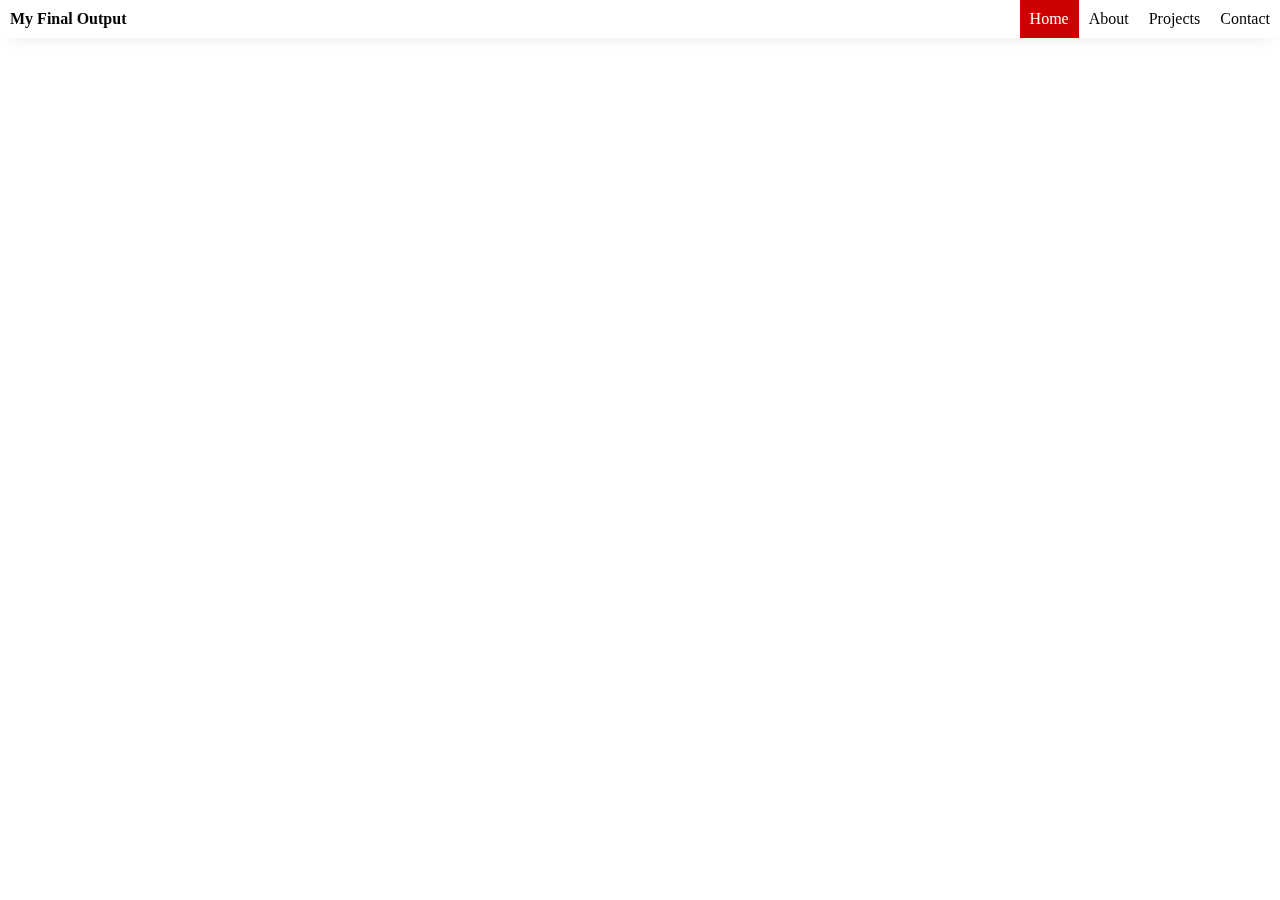
==== index.html @ 0d3b554d "Add files via upload" ====
<!DOCTYPE html>
<html>
<head lang="en">
	<meta charset="utf-8">
	<meta name="viewport" content="width=device-width, initial-scale=1">
	<title>Ict Final Output | Home</title>
	<link rel="stylesheet" type="text/css" href="styles/style.css">
</head>
<body>
	<div class="nav-container">
		<div class="nameplate">My Final Output</div>
		<div class="nav-button main"><a href="Home.html" title="Home">Home</a></div>
		<div class="nav-button"><a href="About.html" title="About Me :)">About</a></div>
		<div class="nav-button"><a href="Projects.html" title="Projects/Portfolio">Projects</a></div>
		<div class="nav-button"><a href="Contact.html" title="Contact Me!">Contact</a></div>
	</div>
	<div class="intro">
		<h1 style="text-align: left;">Hi!</h1>
		<p>Lorem ipsum dolor sit amet, consectetur adipisicing elit, sed do eiusmod
		tempor incididunt ut labore et dolore magna aliqua. Ut enim ad minim veniam,
		quis nostrud exercitation ullamco laboris nisi ut aliquip ex ea commodo
		consequat. Duis aute irure dolor in reprehenderit in voluptate velit esse
		cillum dolore eu fugiat nulla pariatur. Excepteur sint occaecat cupidatat non
		proident, sunt in culpa qui officia deserunt mollit anim id est laborum.</p>
	</div>
</body>
</html>
---- styles/style.css ----
hr {
	border: 2px solid #cc0000;
}

a {
	text-decoration: none;
	color: inherit;
}

* {
	font-family: Calibri;
	margin: 0;
	padding: 0;
}

.intro {
	padding: 95px 0px;
	color: white;
	margin-bottom: 2.5%;
}

.intro > div {
	text-align: center;
}

.nav-container {
	display: flex;
	flex-flow: wrap;
	position: fixed;
	top: 0;
	right: 0;
	background-color: white;
	width: 100%;
	justify-content: right;
	box-shadow: 1px 10px 15px -10px rgba(0, 0, 0, 0.1);
}

.nameplate {
	position: sticky;
	right: 100%;
	font-weight: bold;
}

.nav-container > div {
	padding: 10px;
	font-size: 16px;
}

.nav-button:hover {
	text-decoration: underline;
	color: #cc0000;
}

.main {
	background-color: #cc0000;
	color: white!important;
}
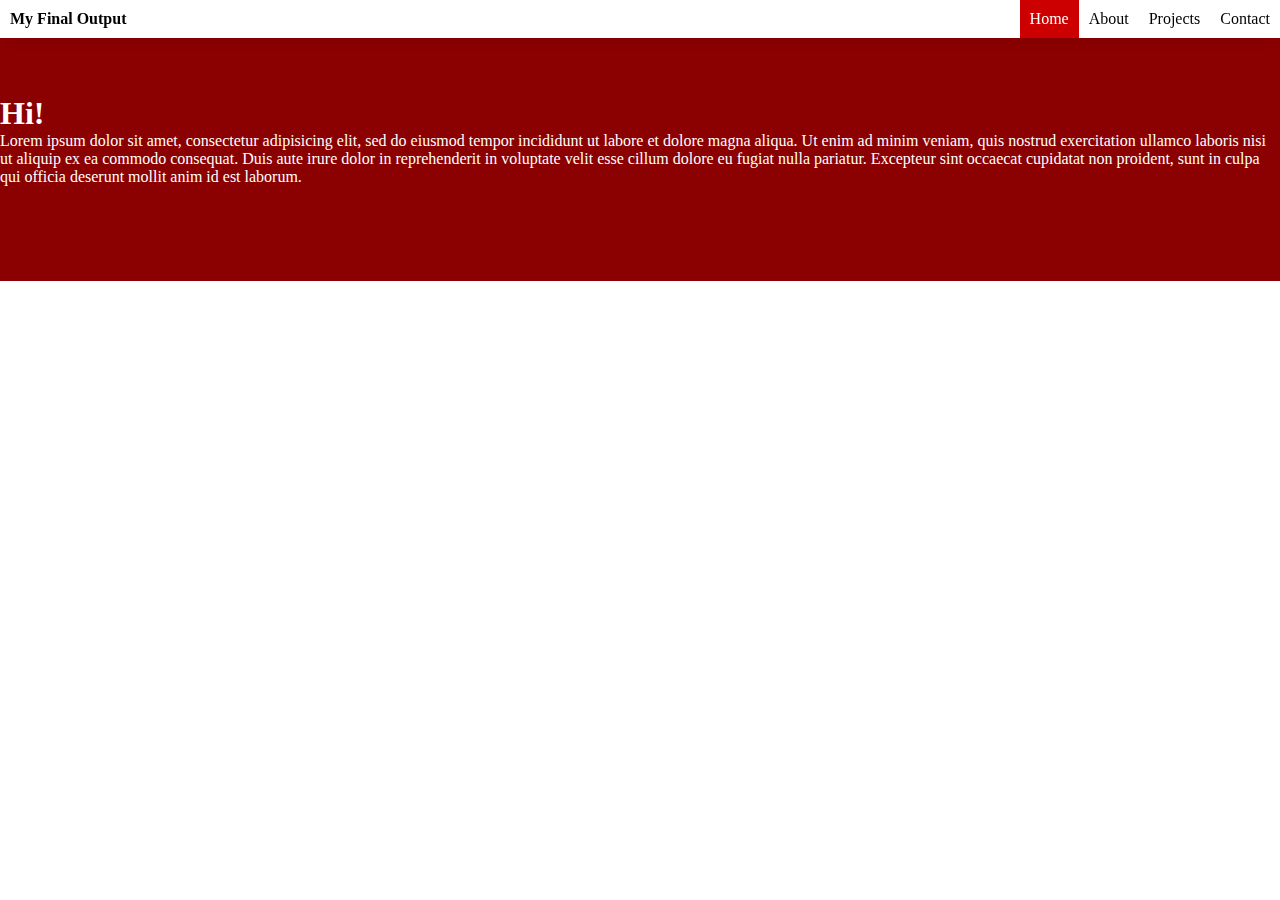
==== commit e6d1a008: "Add files via upload" ====
--- a/index.html
+++ b/index.html
@@ -9,10 +9,10 @@
 <body>
 	<div class="nav-container">
 		<div class="nameplate">My Final Output</div>
-		<div class="nav-button main"><a href="Home.html" title="Home">Home</a></div>
-		<div class="nav-button"><a href="About.html" title="About Me :)">About</a></div>
-		<div class="nav-button"><a href="Projects.html" title="Projects/Portfolio">Projects</a></div>
-		<div class="nav-button"><a href="Contact.html" title="Contact Me!">Contact</a></div>
+		<div class="nav-button main"><a href="index.html" title="Home">Home</a></div>
+		<div class="nav-button"><a href="about.html" title="About Me :)">About</a></div>
+		<div class="nav-button"><a href="portfolio.html" title="Projects/Portfolio">Projects</a></div>
+		<div class="nav-button"><a href="contact.html" title="Contact Me!">Contact</a></div>
 	</div>
 	<div class="intro">
 		<h1 style="text-align: left;">Hi!</h1>
--- a/styles/style.css
+++ b/styles/style.css
@@ -1,5 +1,7 @@
 hr {
 	border: 2px solid #cc0000;
+	margin-bottom: 10px;
+	border-collapse: collapse;
 }
 
 a {
@@ -16,6 +18,7 @@
 .intro {
 	padding: 95px 0px;
 	color: white;
+	background-color: darkred;
 	margin-bottom: 2.5%;
 }
 
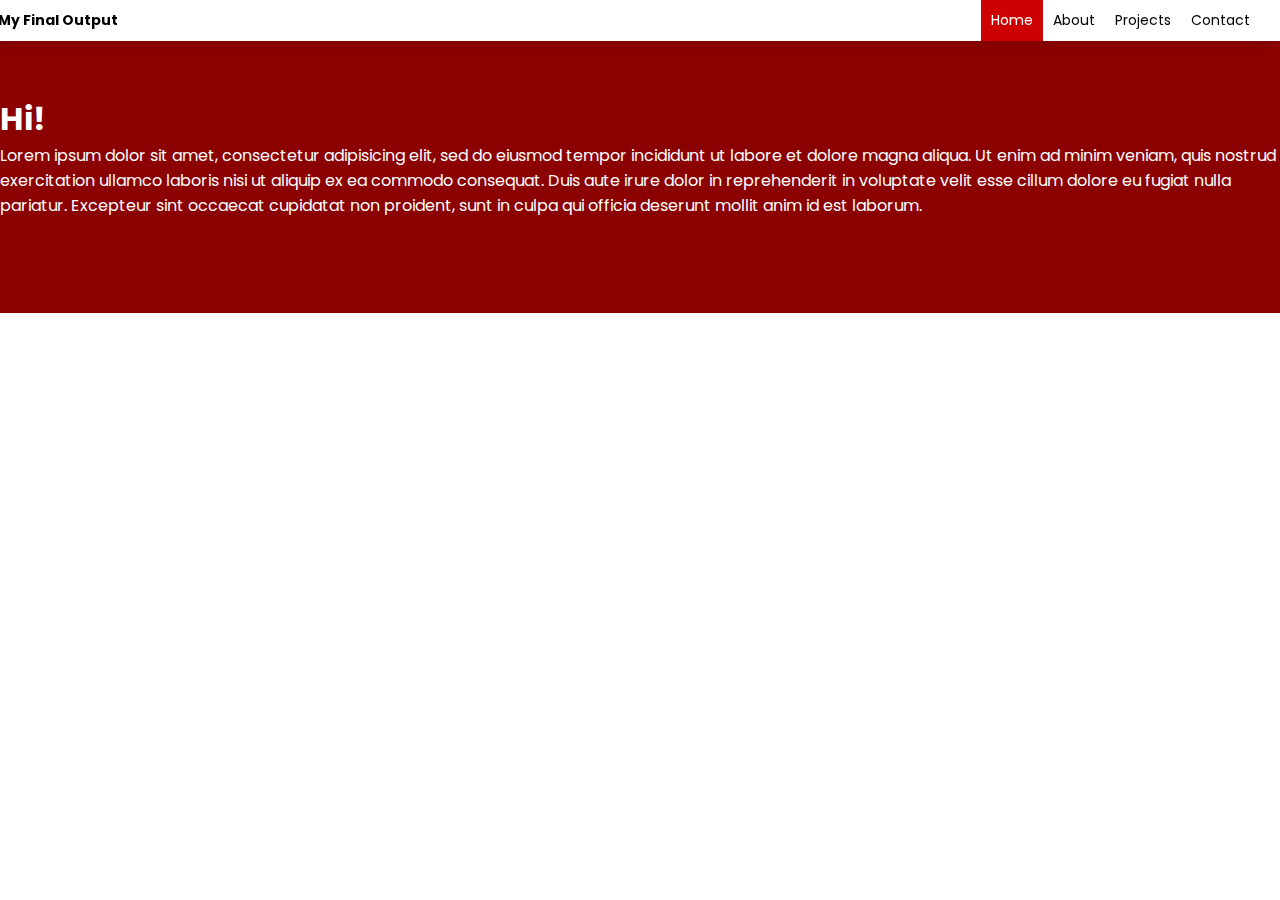
==== commit 1d441344: "Add files via upload" ====
--- a/index.html
+++ b/index.html
@@ -5,6 +5,8 @@
 	<meta name="viewport" content="width=device-width, initial-scale=1">
 	<title>Ict Final Output | Home</title>
 	<link rel="stylesheet" type="text/css" href="styles/style.css">
+	<link rel="stylesheet"href="https://cdnjs.cloudflare.com/ajax/libs/animate.css/4.1.1/animate.min.css"/>
+	<link href="https://fonts.googleapis.com/css2?family=Poppins:wght@400;500;700&display=swap" rel="stylesheet">
 </head>
 <body>
 	<div class="nav-container">
--- a/styles/style.css
+++ b/styles/style.css
@@ -1,3 +1,8 @@
+::selection {
+	background-color: darkred;
+	color: white;
+}
+
 hr {
 	border: 2px solid #cc0000;
 	margin-bottom: 10px;
@@ -10,16 +15,16 @@
 }
 
 * {
-	font-family: Calibri;
 	margin: 0;
 	padding: 0;
+	font-family: 'Poppins', sans-serif;
 }
 
 .intro {
 	padding: 95px 0px;
 	color: white;
 	background-color: darkred;
-	margin-bottom: 2.5%;
+	margin-bottom: 50px;
 }
 
 .intro > div {
@@ -32,21 +37,24 @@
 	position: fixed;
 	top: 0;
 	right: 0;
+	z-index: 10;
 	background-color: white;
 	width: 100%;
 	justify-content: right;
 	box-shadow: 1px 10px 15px -10px rgba(0, 0, 0, 0.1);
+	padding-right: 20px;
 }
 
 .nameplate {
 	position: sticky;
-	right: 100%;
+	right: 90%;
 	font-weight: bold;
 }
 
 .nav-container > div {
 	padding: 10px;
-	font-size: 16px;
+	font-size: 14px;
+	transition: all 0.2s ease-in-out;
 }
 
 .nav-button:hover {
@@ -57,4 +65,4 @@
 .main {
 	background-color: #cc0000;
 	color: white!important;
-}+}
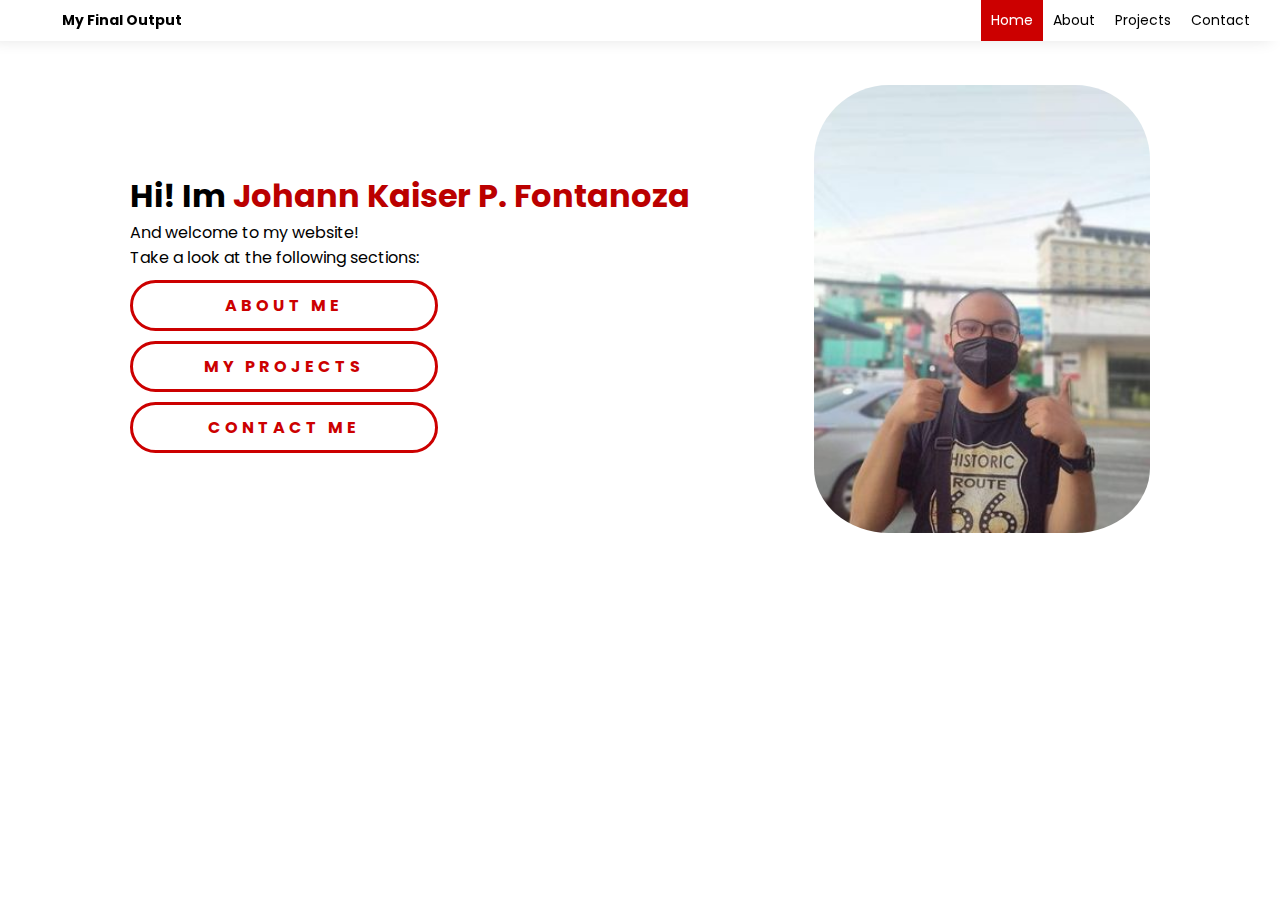
==== commit b285d2d3: "Add files via upload" ====
--- a/index.html
+++ b/index.html
@@ -16,14 +16,17 @@
 		<div class="nav-button"><a href="portfolio.html" title="Projects/Portfolio">Projects</a></div>
 		<div class="nav-button"><a href="contact.html" title="Contact Me!">Contact</a></div>
 	</div>
-	<div class="intro">
-		<h1 style="text-align: left;">Hi!</h1>
-		<p>Lorem ipsum dolor sit amet, consectetur adipisicing elit, sed do eiusmod
-		tempor incididunt ut labore et dolore magna aliqua. Ut enim ad minim veniam,
-		quis nostrud exercitation ullamco laboris nisi ut aliquip ex ea commodo
-		consequat. Duis aute irure dolor in reprehenderit in voluptate velit esse
-		cillum dolore eu fugiat nulla pariatur. Excepteur sint occaecat cupidatat non
-		proident, sunt in culpa qui officia deserunt mollit anim id est laborum.</p>
+	<div class="margin top">	
+		<div class="text animate__animated animate__fadeInTopLeft">
+			<h1>Hi! Im <span style="color: #bb0000;">Johann Kaiser P. Fontanoza</span></h1>
+			<p>And welcome to my website! <br> Take a look at the following sections:</p>
+			<a href="about.html">ABOUT ME</a>
+			<a href="portfolio.html">MY PROJECTS</a>
+			<a href="contact.html">CONTACT ME</a>
+		</div>
+		<div class="picture animate__animated animate__fadeInBottomRight">
+			<img src="images/upaw-photo.jpg">
+		</div>
 	</div>
 </body>
 </html>--- a/styles/style.css
+++ b/styles/style.css
@@ -47,7 +47,7 @@
 
 .nameplate {
 	position: sticky;
-	right: 90%;
+	right: 85%;
 	font-weight: bold;
 }
 
@@ -66,3 +66,437 @@
 	background-color: #cc0000;
 	color: white!important;
 }
+
+/*Portffolio Page*/
+
+.margin {
+	margin: 0 130px;
+}
+
+.portfolio-container-flex {
+	display: flex;
+	flex-wrap: nowrap;
+
+}
+
+.portfolio-container-flex > div {
+	box-shadow: 0px 4px 13px 0px rgba(0, 0, 0, 0.16);
+	border-radius: 3px;
+	padding: 35px 30px;
+	text-align: center;
+	transition: all 0.2s ease-in-out;
+}
+
+.item1 {
+	margin: 20px 20px 20px 0px;
+}
+
+.item2 {
+	margin: 20px;
+}
+
+.item3 {
+	margin: 20px 0px 20px 20px;
+}
+
+img {
+	width: 100%;
+	max-height: 100%;
+	border-radius: 3px 3px 0 0;
+	padding-bottom: 10px;
+}
+
+h2 {
+	margin: 10px 0px;
+}
+
+[class^="item"]:hover {
+	transform: scale(1.05);
+}
+
+.animate__animated.animate__fadeInUp {
+	--animate-duration: 1.25s;
+	overflow: hidden;
+}
+
+[class^="item"] h3 {
+	font-weight: 500;
+}
+
+/*Contact Page*/
+
+.contact-container-grid {
+	display: grid;
+	grid-template-columns: 0.5fr 1fr;
+}
+
+.contact-container-grid > div {
+}
+
+.contact-container-item1 h2{
+	text-align: center;
+	border-right: 2px solid #cc0000;
+	border-top: 3.5px solid #cc0000;
+	border-collapse: collapse;
+	padding: 20px 0px;
+}
+
+.contact-container-item1 p {
+	margin-bottom: 10px;
+}
+
+.contact-container-item2 h2{
+	text-align: right;
+	border-bottom: 3.5px solid #cc0000;
+	border-left: 2px solid #cc0000;
+	border-collapse: collapse;
+	padding: 20px 0px;
+}
+
+.contact-container-item1 ul {
+	list-style-type: none;
+
+} 
+
+.contact-container-item1 li a {
+	display: inline-block;
+	float: left;
+	background-color: #e6e6e6;
+	width: 20px;
+	height: 20px;
+	margin-right: 10px;
+	padding: 20px;
+	text-align: center;
+	border-radius: 50%;
+	transition: all 0.25s ease-in-out;
+}
+
+.facebook:hover {
+	background-color: #3b5998;
+	color: white;
+}
+
+.youtube:hover {
+	background-color: #9c2622;
+	color: white;
+}
+
+.instagram:hover {
+	background-color: #fcaf45;
+	color: white;
+}
+
+.tiktok:hover {
+	background-color: #000000;
+	color: white;
+}
+
+.discord:hover {
+	background-color: #7289da;
+	color: white;
+}
+
+#responsive-form{
+	margin:0 auto;
+    width:100%;
+    max-width: 700px;
+}
+
+.form-row{
+	width: 100%;
+}
+
+.column-half, .column-full{
+	float: left;
+	position: relative;
+	padding: 0.65rem;
+	width:100%;
+    box-sizing: border-box
+}
+
+.clearfix:after {
+	content: "";
+	display: table;
+	clear: both;
+}
+
+.fcf-form-group {
+    margin-bottom: 1rem;
+}
+
+.fcf-input-group {
+    position: relative;
+    display: -ms-flexbox;
+    display: flex;
+    -ms-flex-wrap: wrap;
+    flex-wrap: wrap;
+    -ms-flex-align: stretch;
+    align-items: stretch;
+    width: 100%;
+}
+
+.fcf-form-control {
+    display: block;
+    width: 100%;
+    height: calc(1.5em + 0.75rem + 2px);
+    padding: 0.375rem 0.75rem;
+    font-size: 1rem;
+    font-weight: 400;
+    line-height: 1.5;
+    color: #495057;
+    background-color: #fff;
+    background-clip: padding-box;
+    border: 1px solid #ced4da;
+    outline: none;
+    border-radius: 25px;
+    transition: border-color 0.15s ease-in-out, box-shadow 0.15s ease-in-out;
+}
+
+.fcf-form-control:focus {
+    border: 1px solid #313131;
+}
+
+select.fcf-form-control[size], select.fcf-form-control[multiple] {
+    height: auto;
+}
+
+textarea.fcf-form-control {
+    font-family: 'Poppins', sans-serif;
+    height: auto;
+}
+
+label.fcf-label {
+    display: inline-block;
+    margin-bottom: 0.5rem;
+}
+
+.fcf-credit {
+    padding-top: 10px;
+    font-size: 0.9rem;
+    color: #545b62;
+}
+
+.fcf-credit a {
+    color: #545b62;
+    text-decoration: underline;
+}
+
+.fcf-credit a:hover {
+    color: #0056b3;
+    text-decoration: underline;
+}
+
+.fcf-btn {
+    display: inline-block;
+    font-weight: 400;
+    color: #212529;
+    text-align: center;
+    vertical-align: middle;
+    cursor: pointer;
+    -webkit-user-select: none;
+    -moz-user-select: none;
+    -ms-user-select: none;
+    user-select: none;
+    background-color: transparent;
+    border: 1px solid transparent;
+    padding: 0.375rem 0.75rem;
+    font-size: 1rem;
+    line-height: 1.5;
+    border-radius: 30px;
+    transition: color 0.15s ease-in-out, background-color 0.15s ease-in-out, border-color 0.15s ease-in-out, box-shadow 0.15s ease-in-out;
+}
+
+@media (prefers-reduced-motion: reduce) {
+    .fcf-btn {
+        transition: none;
+    }
+}
+
+.fcf-btn:hover {
+    color: #212529;
+    text-decoration: none;
+}
+
+.fcf-btn:focus, .fcf-btn.focus {
+    outline: 0;
+    box-shadow: 0 0 0 0.2rem rgba(0, 123, 255, 0.25);
+}
+
+.fcf-btn-primary {
+    background-color: #e6e6e6;
+}
+
+.fcf-btn-primary:hover {
+    color: #fff;
+    background-color: #cc0000;
+}
+
+.fcf-btn-primary:focus, .fcf-btn-primary.focus {
+    color: #fff;
+    background-color: #cc0000;
+    box-shadow: 0 0 0 0.2rem rgba(38, 143, 255, 0.5);
+}
+
+.fcf-btn-lg, .fcf-btn-group-lg>.fcf-btn {
+    padding: 0.5rem 1rem;
+    font-size: 1.25rem;
+    line-height: 1.5;
+    border-radius: 30rem;
+}
+
+.fcf-btn-block {
+    display: block;
+    width: 100%;
+}
+
+.fcf-btn-block+.fcf-btn-block {
+    margin-top: 0.5rem;
+}
+
+input[type="submit"].fcf-btn-block, input[type="reset"].fcf-btn-block, input[type="button"].fcf-btn-block {
+    width: 100%;
+    font-family: 'Poppins', sans-serif;
+}
+
+/*About me Tab*/
+/* Style the tab */
+.tab {
+  overflow: hidden;
+  border-bottom	: 1px solid #cc0000;
+  background-color: #f1f1f1;
+}
+
+/* Style the buttons inside the tab */
+.tab button {
+  background-color: inherit;
+  float: left;
+  border: none;
+  outline: none;
+  cursor: pointer;
+  padding: 14px 16px;
+  transition: 0.3s;
+  font-size: 17px;
+  letter-spacing: 0.5px;
+}
+
+/* Change background color of buttons on hover */
+.tab button:hover {
+  background-color: #ddd;
+}
+
+/* Create an active/current tablink class */
+.tab button.active {
+  background-color: #cc0000;
+  color: white;
+}
+
+/* Style the tab content */
+.tabcontent {
+  display: none;
+  padding: 15px 12px;
+  border-top: none;
+}
+
+.about-container {
+	display: grid;
+	grid-template-columns: 1fr 1fr;
+	border: 1px soild black;
+}
+
+.about-container > div {
+	margin: 10px;
+}
+
+.about-container abbr {
+	text-decoration: none;
+}
+
+.about-container li {
+	margin: 10px;
+}
+
+.education p {
+	margin: 10px;
+}
+
+.progress-bar {
+	background-color: #e0e0e0;
+	color: white;
+}
+
+[class^="percent"] {
+	display: block;
+	height: 40px;
+	line-height: 2.5em;
+	text-align: center;
+	animation: progress 1500ms ease-in 1;
+}
+
+.percent1 {
+	width: 79%;
+	background-color: #bc3a3a;
+}
+
+.percent2 {
+	width: 80%;
+	background-color: #bc3a3a;
+}
+
+.percent3 {
+	width: 73%;
+	background-color: #bc3a3a;
+}
+
+.percent4 {
+	width: 78%;
+	background-color: #bc3a3a;
+}
+
+@keyframes progress {
+	from{
+		width: 0;
+	}
+}
+/*Home page*/
+.top {
+	padding-top: 85px;
+	display: flex;
+	overflow: hidden;
+}
+
+.picture {
+	width: 500px;
+}
+
+.picture img {
+	border-radius: 75px;
+}
+
+.text {
+	width: 100%;
+	margin: auto;
+}
+
+.text a {
+	display: block;
+	padding: 10px;
+	border: 3px solid #cc0000;
+	margin: 10px 55% 10px 0px;
+	text-align: center;
+	letter-spacing: 0.25em;
+	border-radius: 50px;
+	font-weight: 700;
+	color: #cc0000;
+	transition: all 0.15s ease-in-out;
+}
+
+.text a:hover {
+	background-color: #cc0000;
+	color: white;
+	transform: translateY(-5px);
+}
+
+.text a:active {
+	background-color: #aa0000;
+	border: 3px solid #aa0000;
+}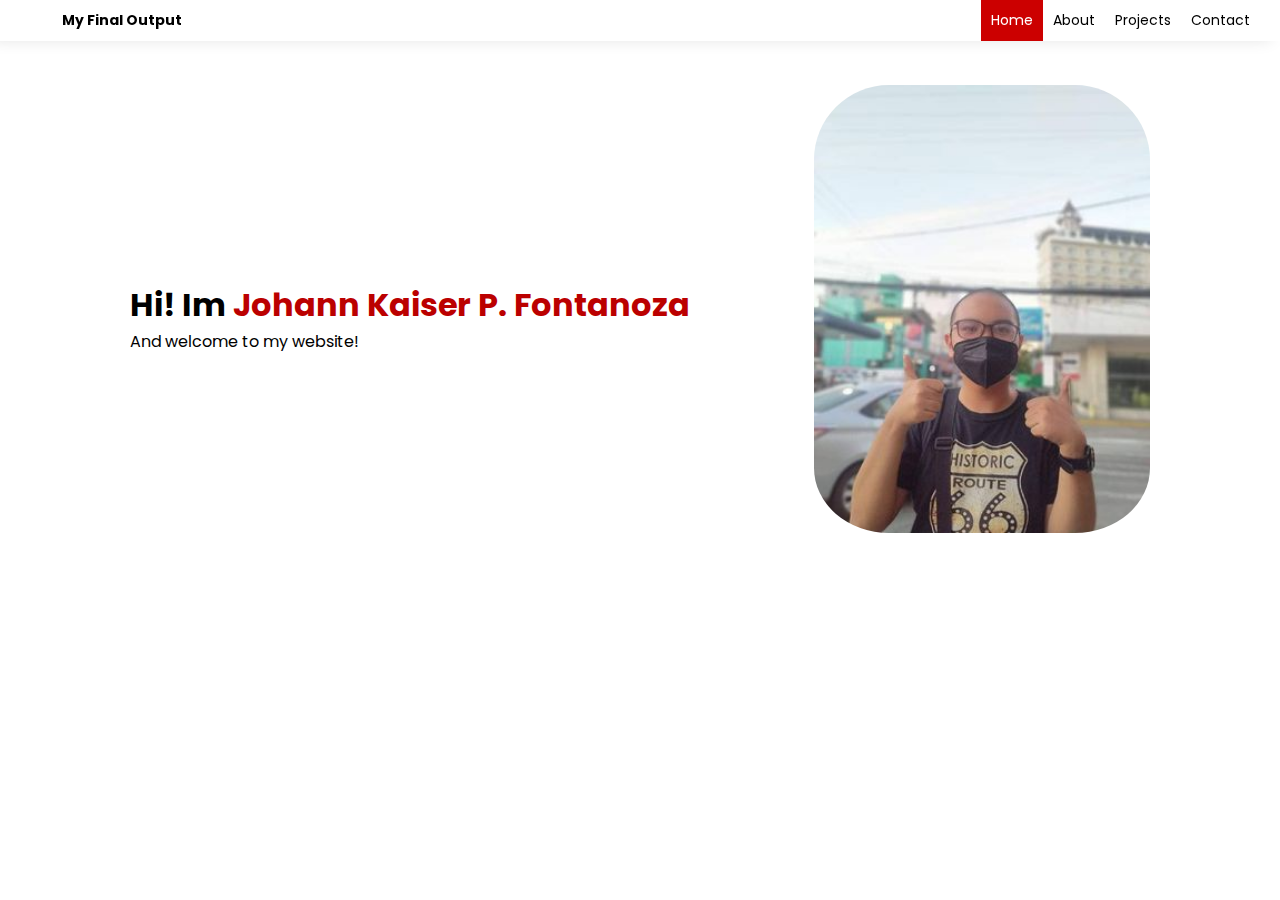
==== commit 0839a737: "Add files via upload" ====
--- a/index.html
+++ b/index.html
@@ -19,10 +19,7 @@
 	<div class="margin top">	
 		<div class="text animate__animated animate__fadeInTopLeft">
 			<h1>Hi! Im <span style="color: #bb0000;">Johann Kaiser P. Fontanoza</span></h1>
-			<p>And welcome to my website! <br> Take a look at the following sections:</p>
-			<a href="about.html">ABOUT ME</a>
-			<a href="portfolio.html">MY PROJECTS</a>
-			<a href="contact.html">CONTACT ME</a>
+			<p>And welcome to my website!</p>
 		</div>
 		<div class="picture animate__animated animate__fadeInBottomRight">
 			<img src="images/upaw-photo.jpg">
--- a/styles/style.css
+++ b/styles/style.css
@@ -475,28 +475,4 @@
 .text {
 	width: 100%;
 	margin: auto;
-}
-
-.text a {
-	display: block;
-	padding: 10px;
-	border: 3px solid #cc0000;
-	margin: 10px 55% 10px 0px;
-	text-align: center;
-	letter-spacing: 0.25em;
-	border-radius: 50px;
-	font-weight: 700;
-	color: #cc0000;
-	transition: all 0.15s ease-in-out;
-}
-
-.text a:hover {
-	background-color: #cc0000;
-	color: white;
-	transform: translateY(-5px);
-}
-
-.text a:active {
-	background-color: #aa0000;
-	border: 3px solid #aa0000;
 }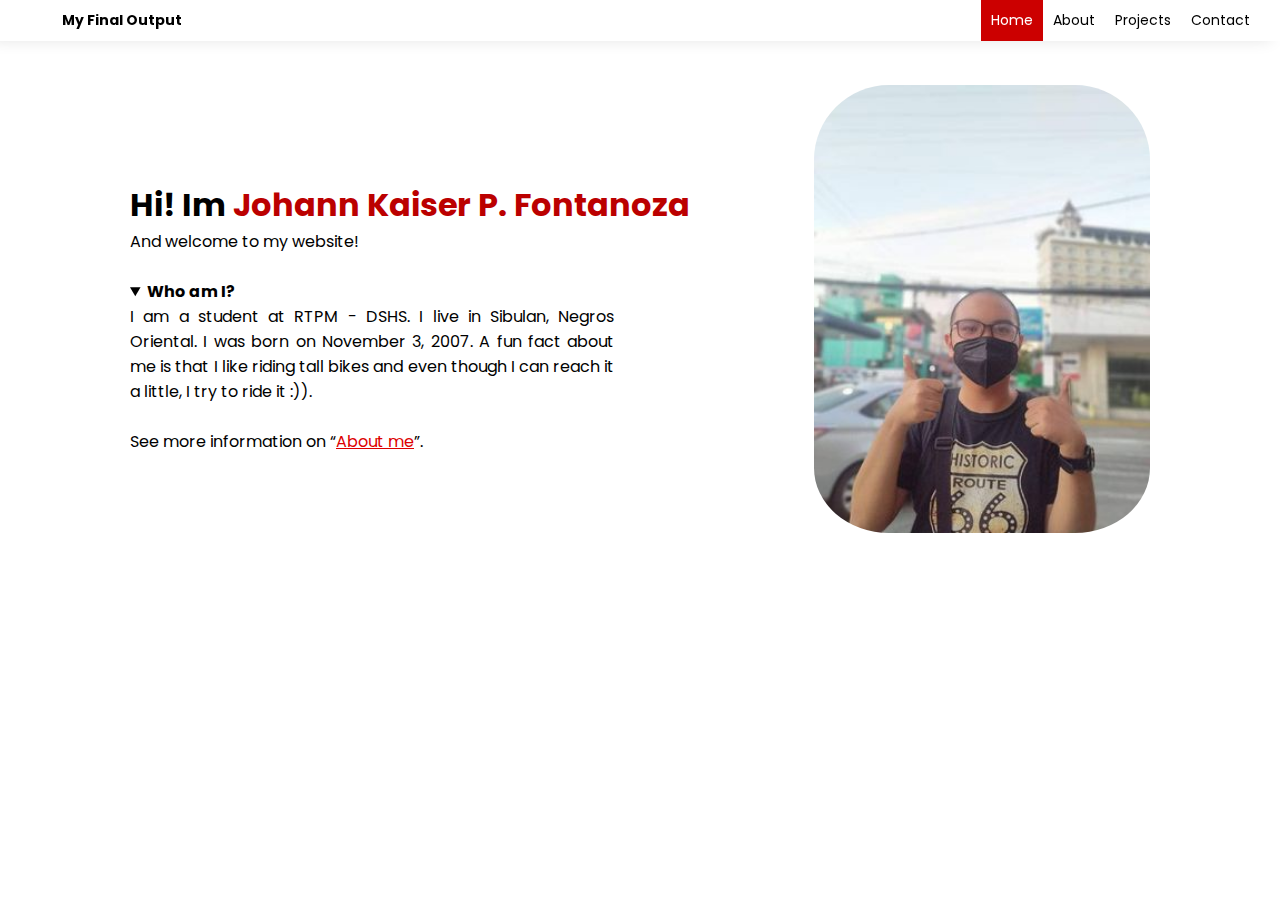
==== commit 995e01eb: "Add files via upload" ====
--- a/index.html
+++ b/index.html
@@ -3,14 +3,14 @@
 <head lang="en">
 	<meta charset="utf-8">
 	<meta name="viewport" content="width=device-width, initial-scale=1">
-	<title>Ict Final Output | Home</title>
+	<title>ICT Final Output | Home</title>
 	<link rel="stylesheet" type="text/css" href="styles/style.css">
 	<link rel="stylesheet"href="https://cdnjs.cloudflare.com/ajax/libs/animate.css/4.1.1/animate.min.css"/>
 	<link href="https://fonts.googleapis.com/css2?family=Poppins:wght@400;500;700&display=swap" rel="stylesheet">
 </head>
 <body>
 	<div class="nav-container">
-		<div class="nameplate">My Final Output</div>
+		<div class="nameplate"><a href="index.html" title="Home">My Final Output</a></div>
 		<div class="nav-button main"><a href="index.html" title="Home">Home</a></div>
 		<div class="nav-button"><a href="about.html" title="About Me :)">About</a></div>
 		<div class="nav-button"><a href="portfolio.html" title="Projects/Portfolio">Projects</a></div>
@@ -20,6 +20,13 @@
 		<div class="text animate__animated animate__fadeInTopLeft">
 			<h1>Hi! Im <span style="color: #bb0000;">Johann Kaiser P. Fontanoza</span></h1>
 			<p>And welcome to my website!</p>
+			<br>
+			<details open>
+			<summary><b>Who am I?</b></summary>
+			<p class="bio">I am a student at RTPM - DSHS. I live in Sibulan, Negros Oriental. I was born on November 3, 2007. A fun fact about me is that I like riding tall bikes and even though I can reach it a little, I try to ride it :)).</p>
+			<br>
+			<p>See more information on <q></i><a href="about.html" class="a-colored">About me</a></q>.</p>
+			</details>
 		</div>
 		<div class="picture animate__animated animate__fadeInBottomRight">
 			<img src="images/upaw-photo.jpg">
--- a/styles/style.css
+++ b/styles/style.css
@@ -317,11 +317,6 @@
     text-decoration: none;
 }
 
-.fcf-btn:focus, .fcf-btn.focus {
-    outline: 0;
-    box-shadow: 0 0 0 0.2rem rgba(0, 123, 255, 0.25);
-}
-
 .fcf-btn-primary {
     background-color: #e6e6e6;
 }
@@ -333,8 +328,7 @@
 
 .fcf-btn-primary:focus, .fcf-btn-primary.focus {
     color: #fff;
-    background-color: #cc0000;
-    box-shadow: 0 0 0 0.2rem rgba(38, 143, 255, 0.5);
+    background-color: #720000;
 }
 
 .fcf-btn-lg, .fcf-btn-group-lg>.fcf-btn {
@@ -475,4 +469,19 @@
 .text {
 	width: 100%;
 	margin: auto;
+}
+
+
+.bio {
+	margin-right: 200px;
+	text-align: justify;
+}
+
+.a-colored {
+	text-decoration: underline;
+	color: #dd0000;
+}
+
+.a-colored:active {
+	color: #bb0000;
 }